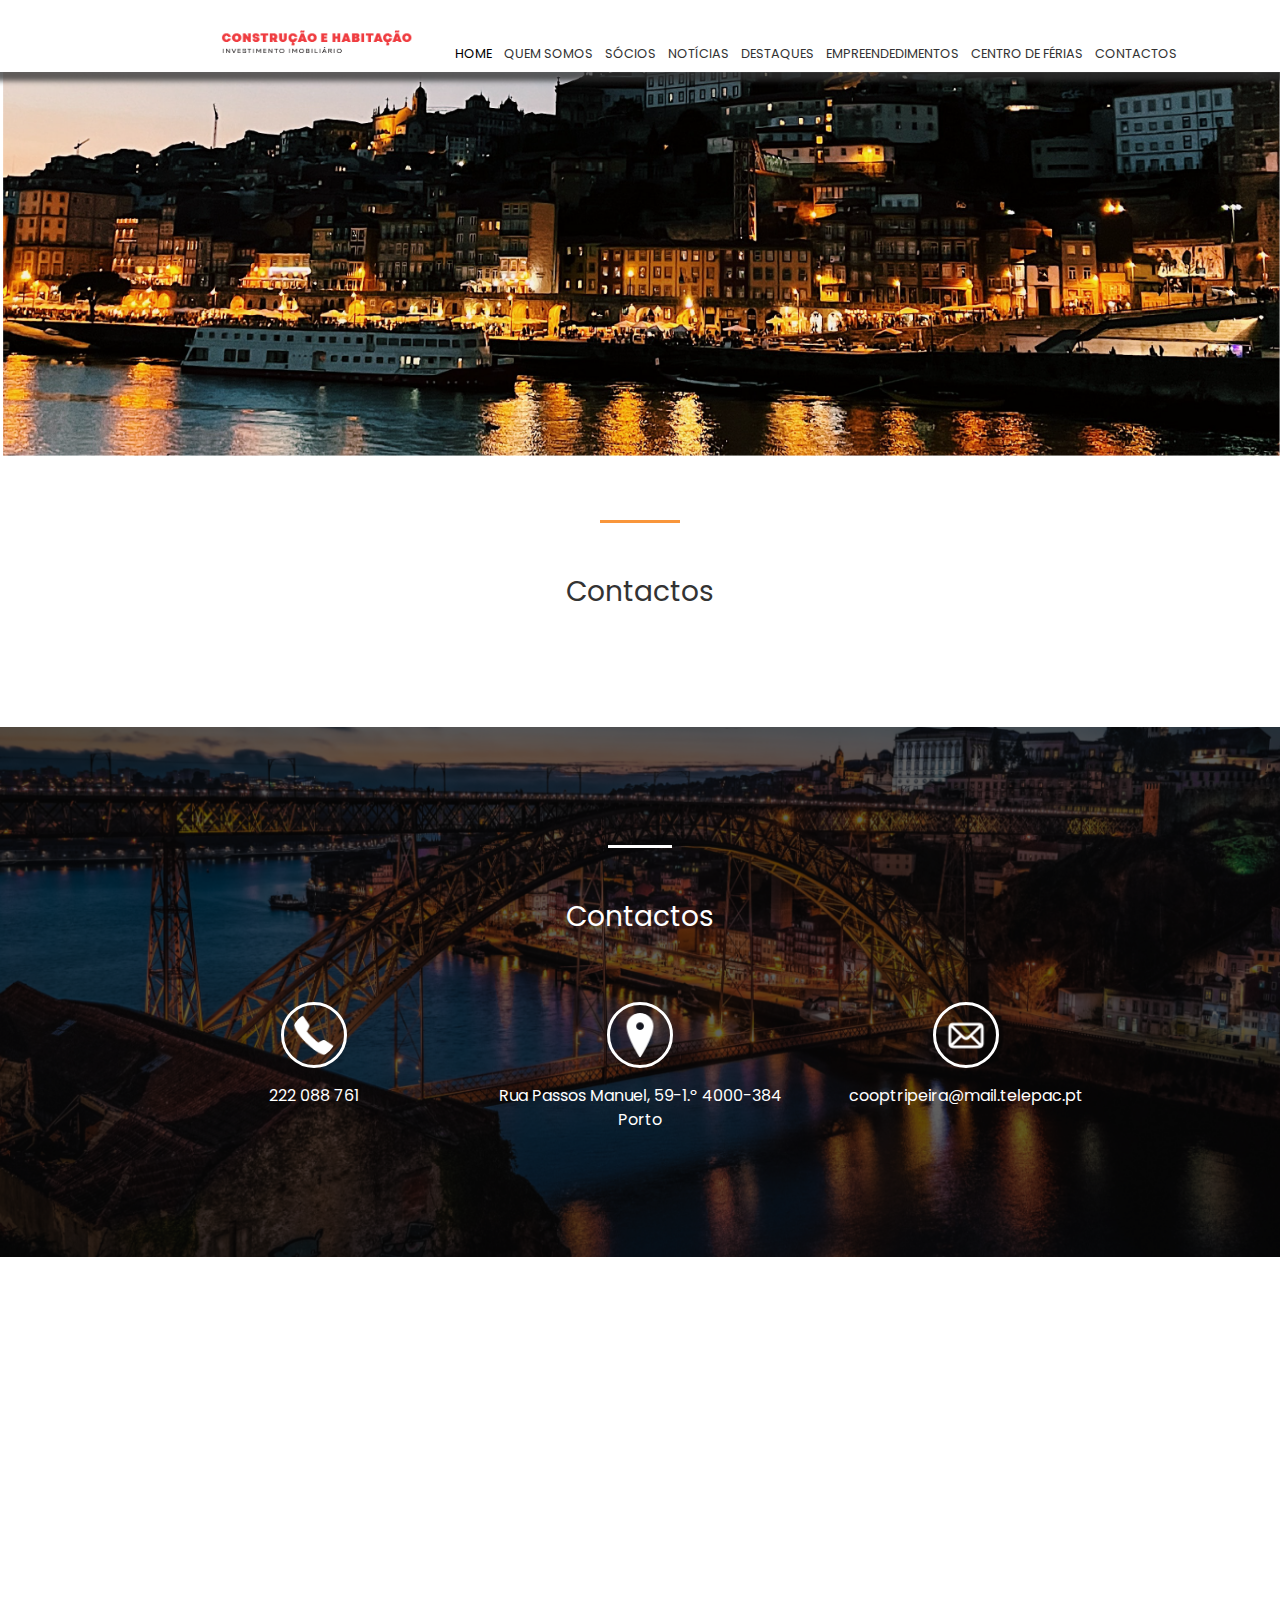
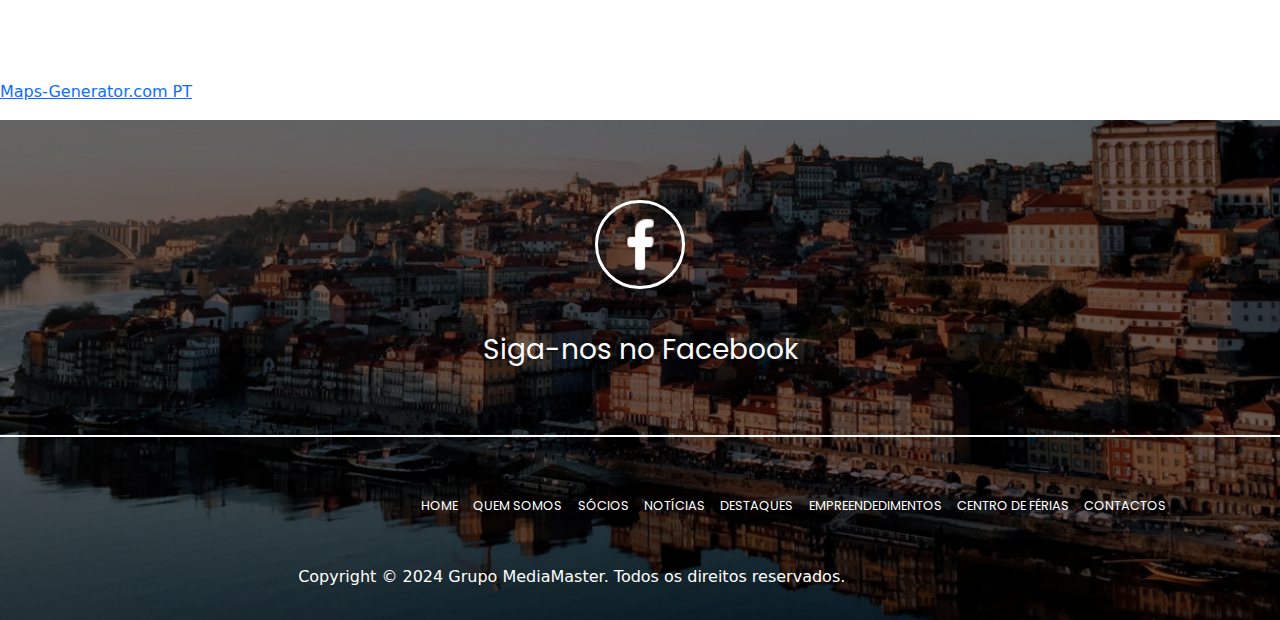
==== contactos.html @ 4e6c1565 "destaque especifico" ====
<!DOCTYPE html>
<html lang="pt">
<head>
    <meta charset="UTF-8">
    <meta name="viewport" content="width=device-width, initial-scale=1.0">
    <title>Construção e Habitação</title>

    <!-- BOOTSTRAP -->
    <link href="https://cdn.jsdelivr.net/npm/bootstrap@5.3.3/dist/css/bootstrap.min.css" rel="stylesheet" integrity="sha384-QWTKZyjpPEjISv5WaRU9OFeRpok6YctnYmDr5pNlyT2bRjXh0JMhjY6hW+ALEwIH" crossorigin="anonymous">
    <script src="https://cdn.jsdelivr.net/npm/bootstrap@5.3.3/dist/js/bootstrap.bundle.min.js" integrity="sha384-YvpcrYf0tY3lHB60NNkmXc5s9fDVZLESaAA55NDzOxhy9GkcIdslK1eN7N6jIeHz" crossorigin="anonymous"></script>

    <!-- CSS -->
    <link rel="stylesheet" href="CSS/media.css">
    <link rel="stylesheet" href="CSS/style.css">
    <link rel="stylesheet" href="fonts/fonts.css">
    <link rel="stylesheet" href="CSS/const.css">
    

    <!-- RECAPTCHA -->
    <!-- <script src="https://www.google.com/recaptcha/api.js" async defer></script> -->
    
    <!-- LOCAL JS -->
    <!-- <script src="js/main.js" defer></script> -->

</head>

<body>

    <!-- HEADER -->

    <header class="container-fluid">

        <div class="row pt-4 pb-2 nav_log">

            <div class="col-4 text-end pe-2">
                <img src="uploads/logo.png" alt="logo" class="w-50 logo">
            </div>

            <div class="col-8">

                <!-- NAVBAR -->

                <nav class="navbar navbar-expand-lg">

                    <div class="container-fluid pe-5 d-flex justify-content-center">

                        <button class="navbar-toggler" type="button" data-bs-toggle="collapse" data-bs-target="#navbarSupportedContent" aria-controls="navbarSupportedContent" aria-expanded="false" aria-label="Toggle navigation">
                            <span class="navbar-toggler-icon"></span>
                        </button>

                        <div class="collapse navbar-collapse" id="navbarSupportedContent">

                            <ul class="navbar-nav me-auto mb-2 mb-lg-0 gap-1">

                                <li class="nav-item">
                                    <a class="nav-link active upper font_cor poppins px-1" id="especial" aria-current="page" href="#">home</a>
                                </li>

                                <li class="d-block d-lg-none">
                                    <hr class="hr_empr">
                                </li>

                                <li class="nav-item">
                                    <a class="nav-link upper font_cor poppins px-1" href="#">quem somos</a>
                                </li>

                                <li class="d-block d-lg-none">
                                    <hr class="hr_empr">
                                </li>

                                <li class="nav-item">
                                    <a class="nav-link upper font_cor poppins px-1" href="#">sócios</a>
                                </li>

                                <li class="d-block d-lg-none">
                                    <hr class="hr_empr">
                                </li>

                                <li class="nav-item">
                                    <a class="nav-link upper font_cor poppins px-1" href="#">notícias</a>
                                </li>

                                <li class="d-block d-lg-none">
                                    <hr class="hr_empr">
                                </li>

                                <li class="nav-item">
                                    <a class="nav-link upper font_cor poppins px-1" href="#">destaques</a>
                                </li>

                                <li class="d-block d-lg-none">
                                    <hr class="hr_empr">
                                </li>

                                <li class="nav-item dropdown">
                                    <a class="nav-link upper font_cor poppins px-1" href="#" role="button" data-bs-toggle="dropdown" aria-expanded="false">
                                        empreendedimentos
                                    </a>
                                    <ul class="dropdown-menu">
                                        <li><a class="dropdown-item text-white upper poppins" href="#">Action</a></li>
                                        <li><hr class="dropdown-divider"></li>
                                        <li><a class="dropdown-item text-white upper poppins" href="#">Barranha - S.ª da hora matosinhos</a></li>
                                        <li><hr class="dropdown-divider"></li>
                                        <li><a class="dropdown-item text-white upper poppins" href="#">Something else here</a></li>
                                        <li><hr class="dropdown-divider"></li>
                                        <li><a class="dropdown-item text-white upper poppins" href="#">Something else here</a></li>
                                        <li><hr class="dropdown-divider"></li>
                                        <li><a class="dropdown-item text-white upper poppins" href="#">Something else here</a></li>
                                    </ul>
                                </li>

                                <li class="d-block d-lg-none">
                                    <hr class="hr_empr">
                                </li>

                                <li class="nav-item">
                                    <a class="nav-link upper font_cor poppins px-1" href="#">centro de férias</a>
                                </li>

                                <li class="d-block d-lg-none">
                                    <hr class="hr_empr">
                                </li>

                                <li class="nav-item">
                                    <a class="nav-link upper font_cor poppins px-1" href="#">contactos</a>
                                </li>

                            </ul>
                        </div>
                    </div>
                </nav>

            </div>

        </div>


        <div class="row">
            <div class="col-12 px-0">
                <img src="uploads/BannerContactos.png" alt="quem" class="imagem_banner">
            </div>
        </div>

        </div>

    </header>





    <!-- MAIN -->


    <main class="container pt-3">

        <div class="row mt-5">

            <div class="col-12">
                <hr class="hr_main">
            </div>

        </div>




        <!-- EMPREENDEDIMENTOS -->

    

        <div class="row mt-5">
            <div class="col-12 text-center poppins font-weight-bold fs-3 mb-4">
                Contactos
            </div>

            
        </div>

            
        
    </main>






    <!-- FOOTER -->

    <footer class="container-fluid">


        <!-- CONTACTOS -->

        <div class="row contactos">

            <div class="col p-0">

                <div class="row mt-3">
                    <div class="col-12">
                        <hr class="hr_footer">
                    </div>
                </div>

                <div class="row my-5">
                    <div class="col-12 text-center poppins fs-3">
                        Contactos
                    </div>
                </div>

                <div class="row contactos_2">

                    <div class="col-12 col-lg-3 text-center d-flex flex-column gap-3">
                        <div><img src="uploads/phone.png" alt="contacto" class="icon"></div>
                        <div><p class="fs-6 poppins">222 088 761</p></div>
                    </div>

                    <div class="col-12 col-lg-3 text-center d-flex flex-column gap-3">
                        <div><img src="uploads/location-2.png" alt="local" class="icon"></div>
                        <div><p class="fs-6 poppins">Rua Passos Manuel, 59-1.º 4000-384 Porto</p></div>
                    </div>

                    <div class="col-12 col-lg-3 text-center d-flex flex-column gap-3">
                        <div><img src="uploads/mail.png" alt="mail" class="icon"></div>
                        <div class="w-auto"><p class="fs-6 poppins">cooptripeira@mail.telepac.pt</p></div>
                    </div>

                </div>
                
            </div>            

        </div>


        <!-- MAPA -->

        <div class="row my-3">


            <div class="col-12 p-0 ">
                <iframe width="100%" height="400" frameborder="0" scrolling="no" marginheight="0" marginwidth="0" id="gmap_canvas" src="https://maps.google.com/maps?width=520&amp;height=400&amp;hl=en&amp;q=Rua%20Passos%20Manuel,%2059-1.%C2%BA%204000-384%20Porto%20Guimar%C3%A3es+(construcao)&amp;t=&amp;z=12&amp;ie=UTF8&amp;iwloc=B&amp;output=embed"></iframe> <a href='http://maps-generator.com/pt'>Maps-Generator.com PT</a> <script type='text/javascript' src='https://embedmaps.com/google-maps-authorization/script.js?id=fb146b59984a2fd53d3acbb8d21eb4ff0316dbcf'></script>
            </div>

        </div>



        <!-- FACEBOOK -->

        <div class="row facebook">

            <div class="col 12 p-0">


                <div class="row pt-5 pb-3">

                    <div class="col-12 text-center d-flex flex-column mt-4 pt-2">

                        <div class="mb-3"><img src="uploads/facebook.png" alt="facebook" class="fb_icon"></div>
        
                        <div class="poppins fs-3 mt-4">Siga-nos no Facebook</div>

                    </div>

                </div>

                <div class="row mt-5">
                    <hr class="col-12 hr_footer2">
                </div>

                <div class="row mt-4 d-none d-lg-block">
                    <div class="col-11 text-end nav_footer pt-3">
                        <a href="#" class="poppins upper">home</a>
                        <a href="#" class="poppins upper">quem somos</a>
                        <a href="#" class="poppins upper">sócios</a>
                        <a href="#" class="poppins upper">notícias</a>
                        <a href="#" class="poppins upper">destaques</a>
                        <a href="#" class="poppins upper">empreendedimentos</a>
                        <a href="#" class="poppins upper">centro de férias</a>
                        <a href="#" class="poppins upper">contactos</a>
                    </div>
                </div>


                <div class="row">
                    <div class="col-12 col-lg-8 mt-5 copy fs-6 text-end">
                        Copyright &copy; 2024 Grupo MediaMaster. Todos os direitos reservados. 
                    </div>
                </div>


            </div>

        </div>


    </footer>



</body>
</html>
---- CSS/media.css ----
@media all and (width < 576px) {

    .navbar-nav{
        transform: translate(-39.5vw, 16px) !important;
    }


    .carousel img{
        height: 55vw !important;
    }
}




@media all and (width < 992px) {
    
    /* header */

    #especial{
        color: white;
    }

    .logo{
        width: 90% !important;
    }

    .navbar-nav{
        position: absolute;
        z-index: 10;
        background-color: var(--cinza_33_op75);
        width: 100vw;

        transform: translate(-37vw, 16px);
    }

    .navbar-nav:active{
        position: absolute;
    }

    .navbar-nav .nav-link:hover::after, .navbar-nav .nav-link::after{
        transform: scaleX(0) !important;
    }
    
    .navbar-nav a{
        color: white !important;
    }
    
    .dropdown-divider{
        border: none;
        border-top: 2px solid white;
        width: 100%;
    }
    
    
    .hr_empr{
        margin: auto;
        border: none;
        border-top: 1px solid white;
        opacity: 1;
        width: 100%;
    }
    
    .dropdown-menu{
        border-radius: 0px;
    }
    

    .nav-item a{
        font-size: 0.7rem !important;
        padding: 7px 50px !important;
    }

    .nav-item a:hover{
        font-size: 0.9rem !important;
        font-weight: 700 !important;
    }


    .dropdown-menu{
        background-color: white !important;
    }


    .dropdown-menu a{
        color: var(--cinza_33) !important;
    }

    .dropdown-menu a:hover{
        color: var(--laranja_f9) !important;
        background-color: white !important;
        font-size: 0.7rem !important;
        font-weight: 500 !important;
    }

    .dropdown-divider{
        margin: auto !important;
        border: none;
        border-top: 1px solid var(--cinza_33) !important;
        opacity: 1;
        width: 75%;
    }

    







    
    /* CAROUSEL */


    .carousel img{
        height: 45vw;
    }

    .carousel-indicators [data-bs-target]{
        background-color: white;
        opacity: 1;
        width: 35px !important;
        height: 7px !important;
    }

    .carousel-indicators{
        margin-right: 5% !important;
        margin-left: 5% !important;
    }
    
    


    
    /* MAIN */



    /* CENTRO DE FERIAS */
    
    
    #ferias{
        width: 55% !important;
    }
    
    
    
    
    
    /* FOOTER */
    
    .contactos{
        height: 450px;
    }

    .contactos > div > div:nth-child(2){
        margin: 15px !important;
    }

    .contactos_2{
        flex-direction: column;
        align-items: center;
        row-gap: 15px;
        margin-top: 20px !important;
    }

    .hr_footer{
        width: 15%;
        margin-top: 0px !important;
    }

    .contactos_2 img{
        width: 30px;
    }


    /* FACEBOOK */

    .facebook{
        max-height: 350px;
    }

    .fb_icon{
        width: 10% !important;
    }

    .copy{
        margin-top: 0px !important;
        text-align: center !important;
    }
}
---- CSS/style.css ----
.body {
    max-width: 1600px;
}



/* NAVBAR */

main *{
    color: var(--cinza_33);
}

.nav-link{
    padding: 0px;
}

.nav-item{
    white-space: nowrap;
}

.nav-link:hover{
    font-weight: 700;
}

.navbar-nav .nav-link{
    /* border: 1px solid black; */
    transform: translate(0vw, 0.7vw);
    position: relative;
    display: inline-block;
}

.navbar-nav .nav-link::after{
    content: '';
    position: absolute;
    width: 90%;
    transform: scaleX(0);
    height: 5px;
    bottom: -6px;
    left: 3px;
    background-color: var(--cinza_33);
}

.navbar-nav .nav-link:hover::after {
    transform: scaleX(1);
}

.dropdown-menu{
    transform: translate(0.1vw, 1vw);
    border-radius: 0px;
    width: 238px;
    background-color: var(--cinza_33_op);
    padding: 0px;
}

.dropdown-menu a{
    padding: 0.9rem;
}

.dropdown-item{
    white-space: normal;
    word-wrap: break-word;
}

.dropdown-menu a:hover{
    font-size: 1rem;
    font-weight: 700;
    background-color: var(--cinza_33_op);
}

.dropdown-divider{
    height: 0;
    margin: 0px;
    overflow: hidden;
    border-top: 2px solid white;
    opacity: 1;
}


.nav_log{
    position: relative;
    z-index: 10;

    box-shadow: 0px 4px 5px 5px rgba(51, 51, 51, 0.75);
}





/* CAROUSEL */

.carousel{
    position: relative;
    z-index: 0;
}

.carousel img{
    width: 100%;
    height: 40vw;
}

.carousel-indicators [data-bs-target] {
    background-color: white;
    opacity: 1;
    width: 4vw;
    height: 0.7vw;
}

.carousel-indicators .active{
    background-color: var(--laranja_f9);
}



/* MAIN */


.hr_main{
    border: none;
    border-top: 3px solid #F9963B;
    opacity: 1;
    margin: auto;
    width: 5rem;
}


/* DESTAQUES MAIN */


.card{
    border: 1px solid black;
    border-radius: 0px;
    margin: 25px 0px;
}

.card img{
    border-radius: 0px;
}





/* CENTRO DE FERIAS */
    
    
#ferias{
    width: 35% !important;
}





/* DESTAQUES ESPECIFICO */

.botao_esp{
    text-decoration: none;
    border: 1px solid black;
    border-radius: 30px;
    font-size: 0.9rem;
}



/* FOOTER */


footer{
    max-width: 1600px;
    padding: 0px;
    margin-top: 7vw;
}


/* FOOTER CONTACTOS */

.contactos{
    height: 530px;
    background-image: url('../uploads/FooterContactos.png');
    background-position: center;
    background-repeat: no-repeat;
    background-size: cover;
    color: white;
}

.contactos > div:nth-child(1){
    background-color: rgba(0, 0, 0, 0.6);
}

.contactos > div > div:nth-child(3){
    margin-top: 5vw;
}




/* FOOTER FACEBOOK + NAV */

.facebook{
    background-image: url('../uploads/FooterFacebook.png');
    background-position: center;
    background-repeat: no-repeat;
    background-size: cover;
    height: 500px;
    color: white;
}

.facebook > div:nth-child(1){
    background-color: rgba(0, 0, 0, 0.6);
}

.facebook a{
    font-size: 1vw;
}

.hr_footer2{
    border: none;
    border-top: 2px solid white;
    opacity: 1;
}
---- fonts/fonts.css ----
@font-face {
    font-family: 'Poppins';
    src: url('Poppins-Regular.eot');
    src: url('Poppins-Regular.eot?#iefix') format('embedded-opentype'),
        url('Poppins-Regular.woff2') format('woff2'),
        url('Poppins-Regular.woff') format('woff'),
        url('Poppins-Regular.ttf') format('truetype'),
        url('Poppins-Regular.svg#Poppins-Regular') format('svg');
    font-weight: normal;
    font-style: normal;
    font-display: swap;
}
---- CSS/const.css ----
:root{
    --cinza_33: #333333;
    --cinza_33_op: #333333e8;
    --cinza_33_op75: #333333bf;
    --branco_ff: #FFFFFF;
    --laranja_f9: #F9963B;
    --preto_op: #000000cc;
}


.upper{
    text-transform: uppercase;
}

.nav-item a{
    font-size: 1vw;
}

.font_cor{
    color: var(--cinza_33);
}

.poppins{
    font-family: 'Poppins';
}

.titulo{
    font-weight: 800;
}


.vermais_main{
    border: 2px solid black;
    white-space: nowrap;
    border-radius: 20px;
    font-size: 1rem;
    margin-top: 25px;
}

.vermais_main:hover, .card-body a:hover, .botao_esp:hover{
    background-color: black;
    color: white;
}

.titulo_card{
    font-weight: 500;
    font-size: 1.5rem;
}

.texto_card{
    font-size: 1.1rem;
    margin-top: 1.5rem;
}

.ver_mais_destaques{
    border: 2px solid black;
    border-radius: 20px;
    background-color: white;
    transform: translate(0px, 35px);
    font-size: 0.8rem;
}





/* header */

.imagem_banner{
    width: 100%;
    height: 30vw;
}







/* footer */
.icon{
    width: 22%;
    padding: 0.6vw;
    border: 3px solid white;
    border-radius: 50%;
}

.hr_footer{
    border: none;
    border-top: 3px solid white;
    opacity: 1;
    margin: auto;
    margin-top: 8vw;
    width: 5%;
}


.contactos_2{
    text-align: center;
    display: flex;
    justify-content: center;
}


.fb_icon{
    width: 7vw;
    padding: 0.9vw;
    border: 3px solid white;
    border-radius: 50%;
}

.nav_footer a{
    text-decoration: none;
    color: white;
    font-weight: lighter;
    padding: 0vw 0.4vw;
}

.nav_footer a:hover{
    color: var(--laranja_f9);
}
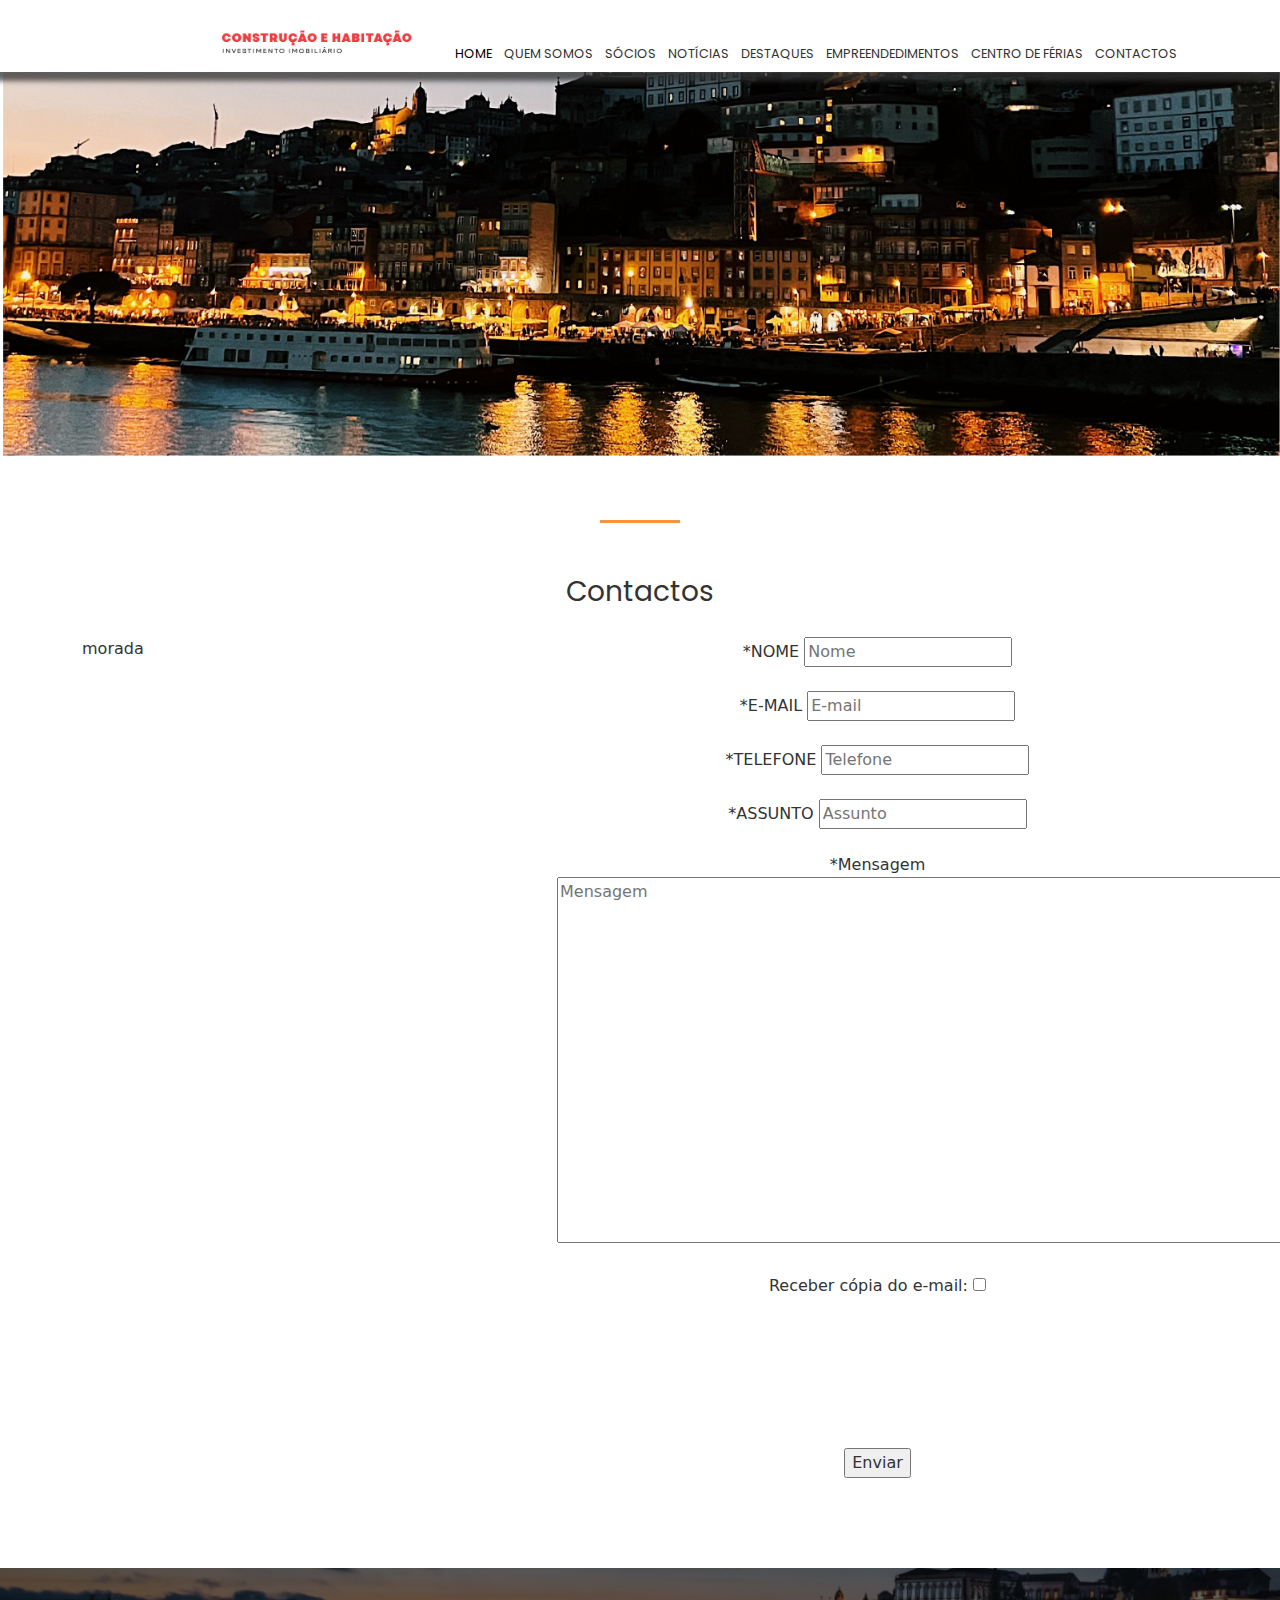
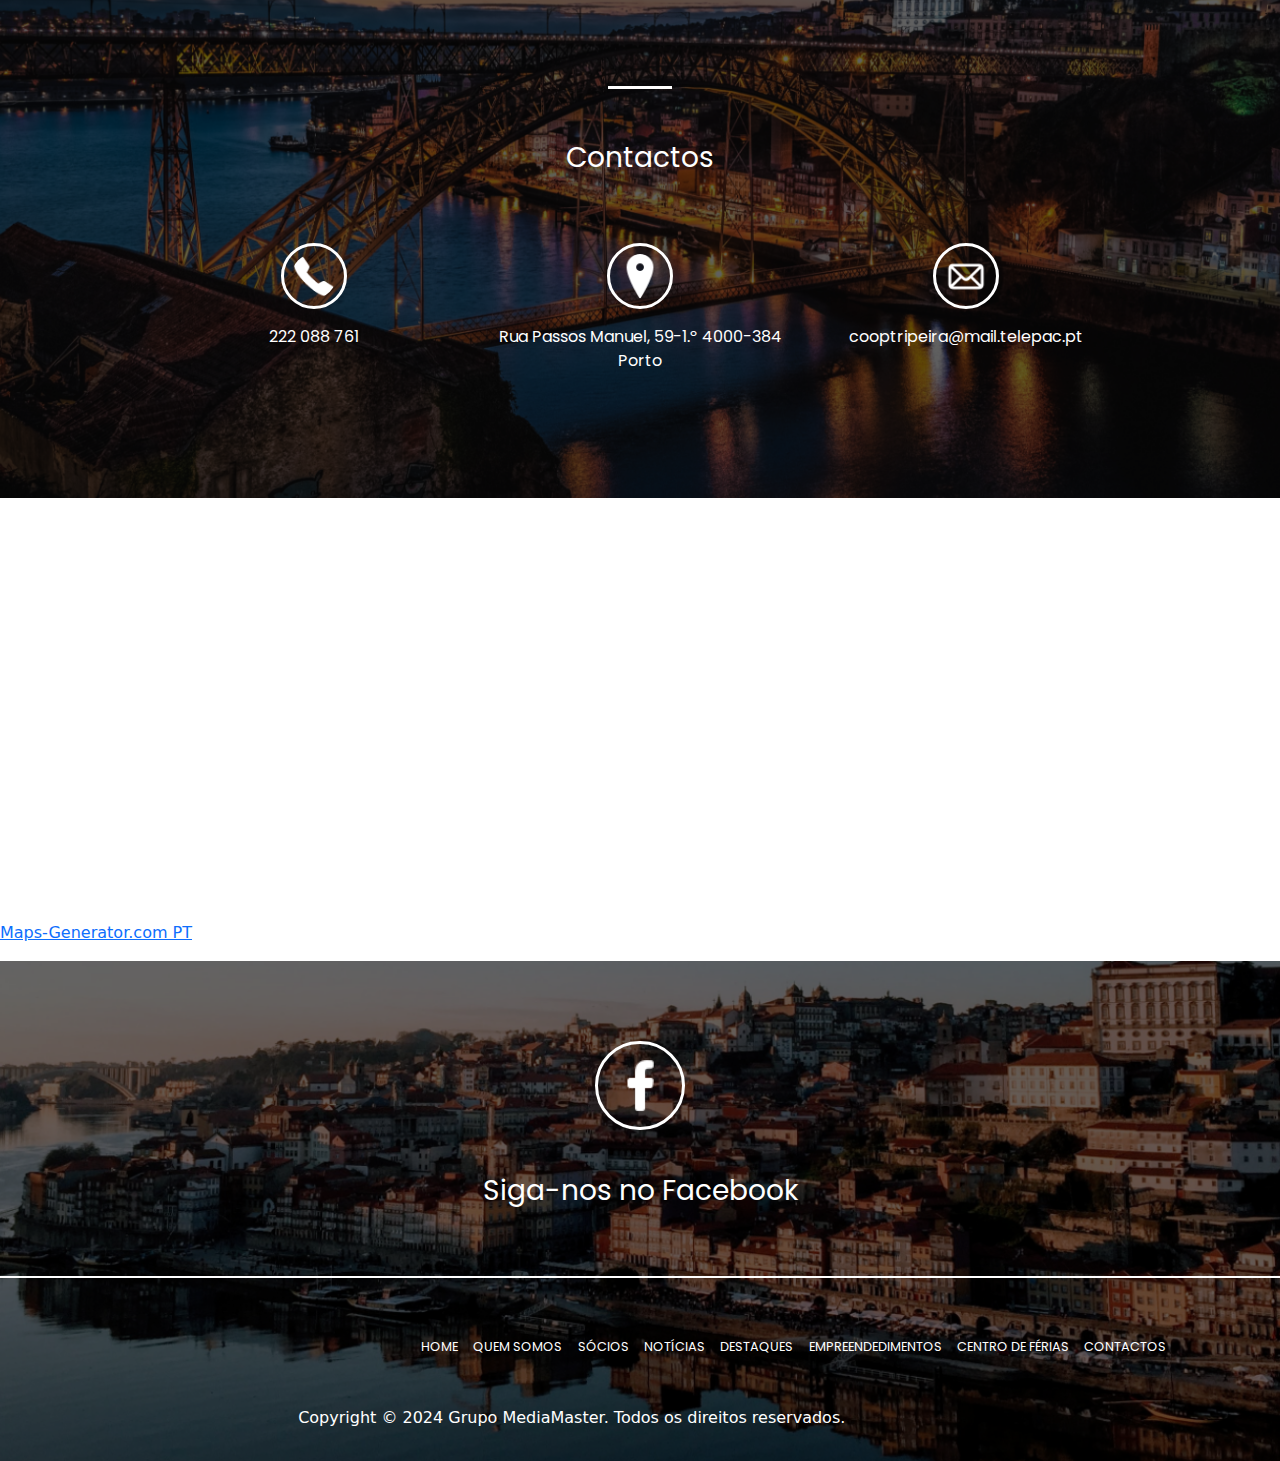
==== commit b40bb655: "contactos" ====
--- a/contactos.html
+++ b/contactos.html
@@ -170,12 +170,68 @@
     
 
         <div class="row mt-5">
+
             <div class="col-12 text-center poppins font-weight-bold fs-3 mb-4">
                 Contactos
             </div>
 
-            
-        </div>
+        </div>
+
+        <div class="row">
+
+            <div class="col-5">
+                morada
+            </div>
+
+
+
+            <div class="col-7">
+                <form class="col-12 text-center" method="post">
+
+                    <label for="nome">*NOME</label>
+                    <input type="text" name="nome" placeholder="Nome" required="">
+
+                    <br><br>
+
+                    <label for="nome">*E-MAIL</label>
+                    <input type="email" name="email" placeholder="E-mail" required="">
+
+                    <br><br>
+
+                    <label for="nome">*TELEFONE</label>
+                    <input type="text" name="telefone" placeholder="Telefone" required="">
+                    
+                    <br><br>
+
+                    <label for="nome">*ASSUNTO</label>
+                    <input type="text" name="assunto" placeholder="Assunto" required="">
+
+                    <br><br>
+
+                    <label for="nome">*Mensagem</label>
+                    <textarea name="mensagem" placeholder="Mensagem" cols="90" rows="15" required=""></textarea>
+
+                    <br><br>
+
+                    <label for="copia">Receber cópia do e-mail: </label>
+                    <input type="checkbox" name="copia" value="sim">
+
+                    <br><br>
+
+                    <div class="d-flex justify-content-center">
+                      <div class="g-recaptcha" data-sitekey="meta sua chave do site aqui"><div style="width: 304px; height: 78px;"><div><iframe title="reCAPTCHA" width="304" height="78" role="presentation" name="a-h7jgx4ukr3x8" frameborder="0" scrolling="no" sandbox="allow-forms allow-popups allow-same-origin allow-scripts allow-top-navigation allow-modals allow-popups-to-escape-sandbox allow-storage-access-by-user-activation" src="https://www.google.com/recaptcha/api2/anchor?ar=1&amp;k=meta%20sua%20chave%20do%20site%20aqui&amp;co=aHR0cDovL2xvY2FsaG9zdDo4MA..&amp;hl=pt-PT&amp;v=Xv-KF0LlBu_a0FJ9I5YSlX5m&amp;size=normal&amp;cb=m3prtrvo9f9m"></iframe></div><textarea id="g-recaptcha-response" name="g-recaptcha-response" class="g-recaptcha-response" style="width: 250px; height: 40px; border: 1px solid rgb(193, 193, 193); margin: 10px 25px; padding: 0px; resize: none; display: none;"></textarea></div><iframe style="display: none;"></iframe></div>
+                    </div>
+
+                    <br><br>
+                    
+                    <input type="submit" value="Enviar">
+
+                    
+                </form>
+            </div>
+        </div>
+
+        
 
             
         
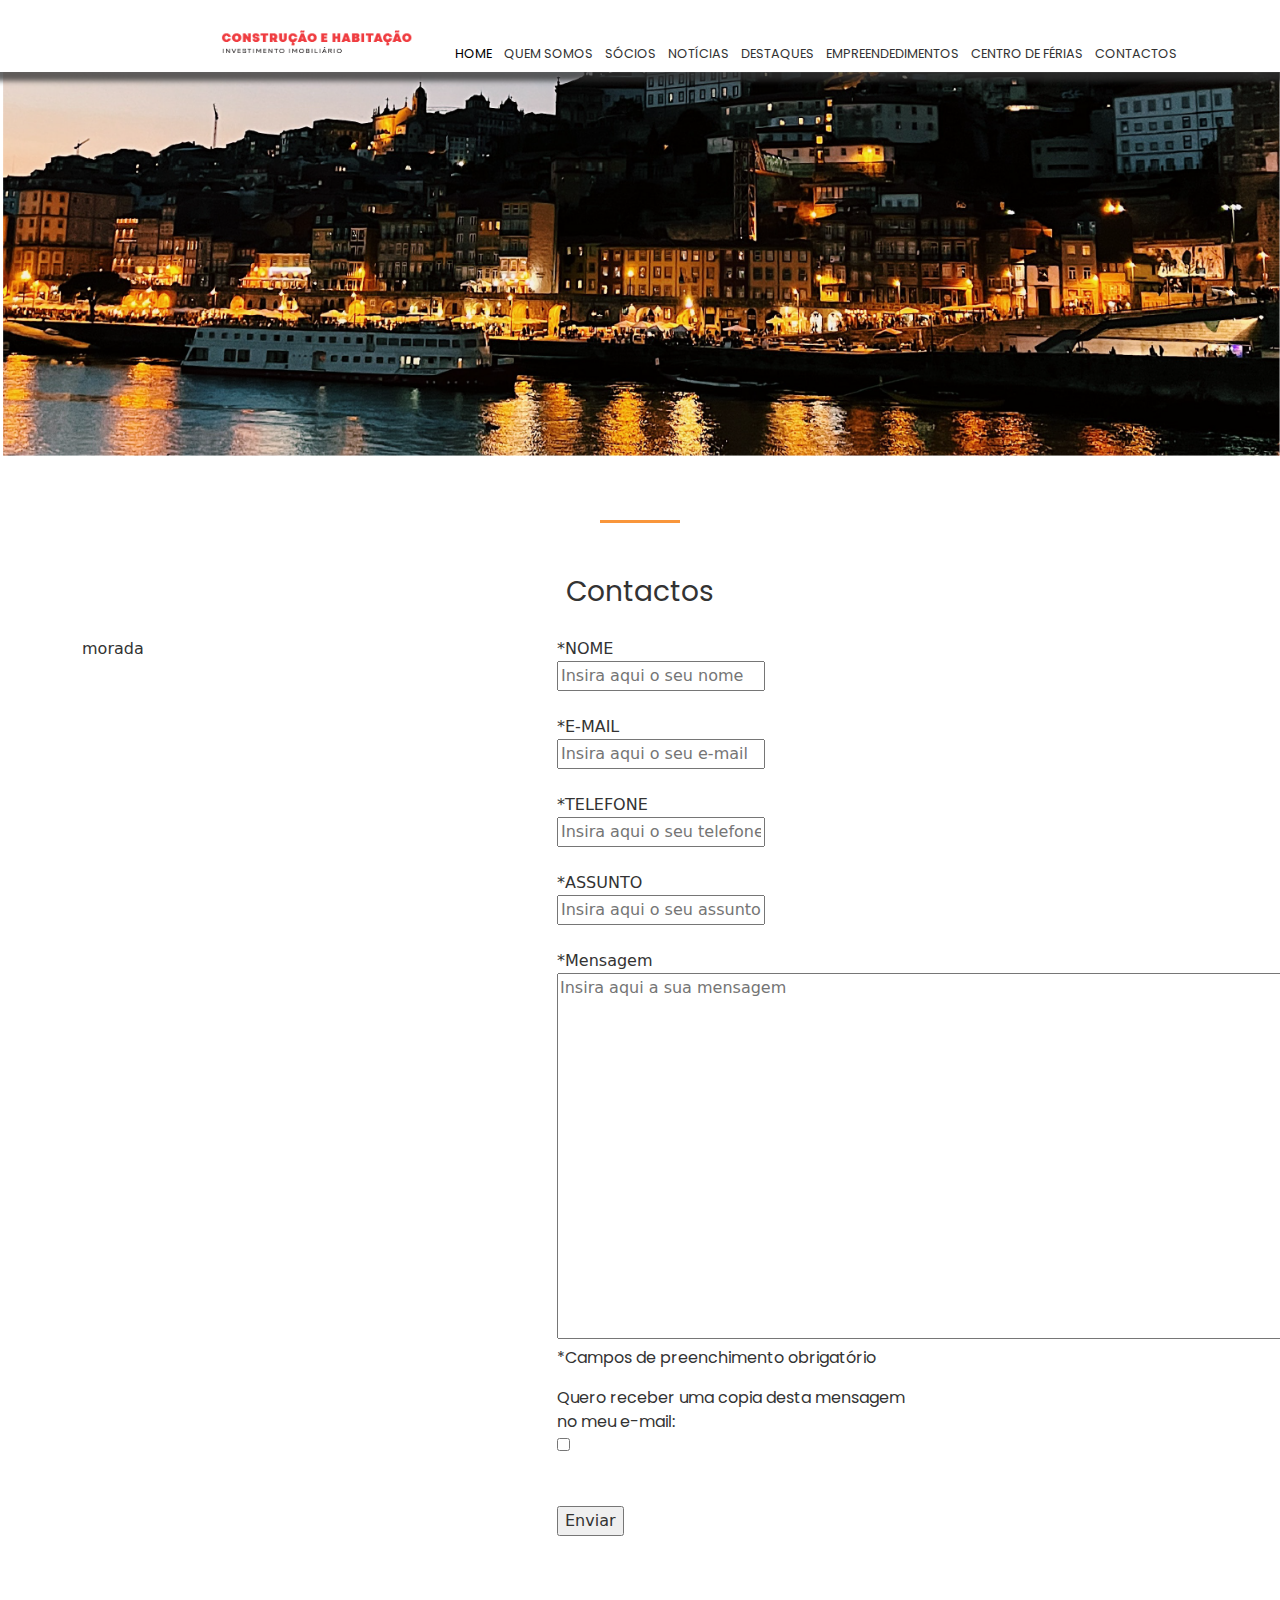
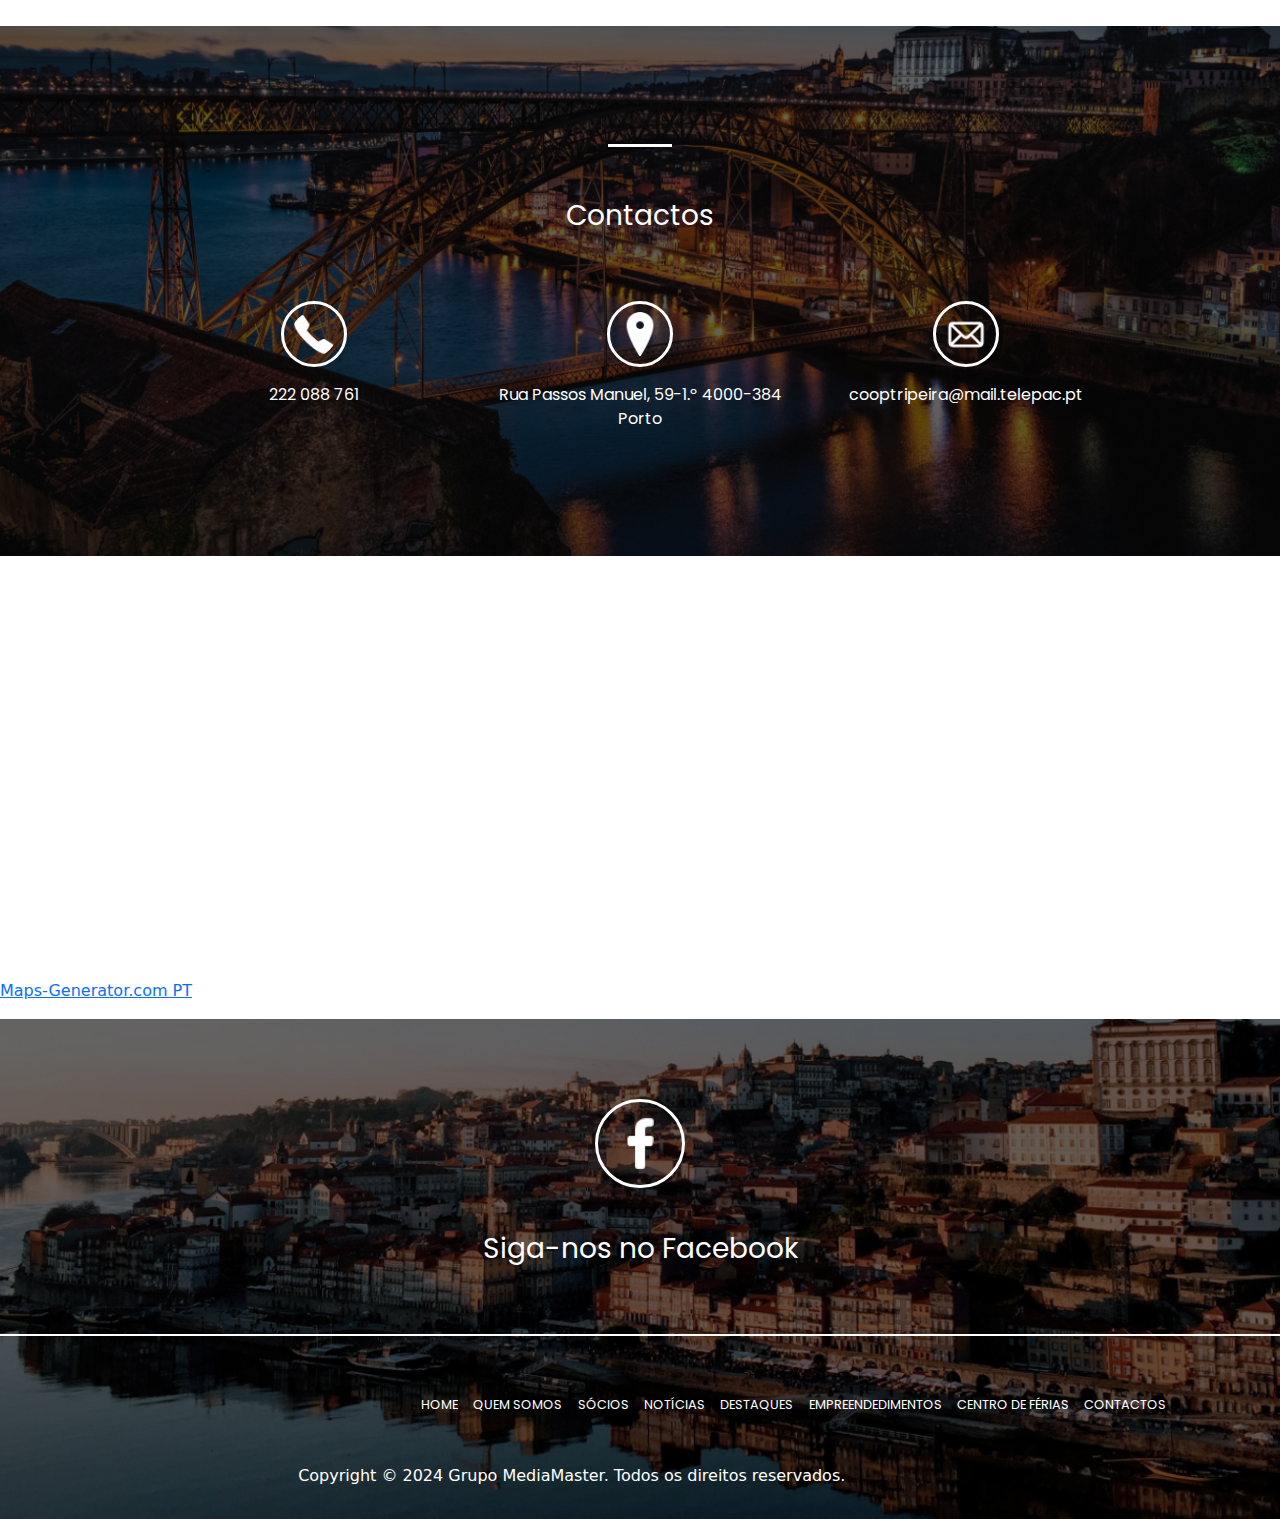
==== commit 25bb4e65: "con" ====
--- a/contactos.html
+++ b/contactos.html
@@ -165,7 +165,7 @@
 
 
 
-        <!-- EMPREENDEDIMENTOS -->
+        <!-- CONTACTOS -->
 
     
 
@@ -186,40 +186,56 @@
 
 
             <div class="col-7">
-                <form class="col-12 text-center" method="post">
+                <form method="post">
 
                     <label for="nome">*NOME</label>
-                    <input type="text" name="nome" placeholder="Nome" required="">
+                    <br>
+                    <input type="text" name="nome" placeholder="Insira aqui o seu nome" required>
 
                     <br><br>
 
                     <label for="nome">*E-MAIL</label>
-                    <input type="email" name="email" placeholder="E-mail" required="">
+                    <br>
+                    <input type="email" name="email" placeholder="Insira aqui o seu e-mail" required>
 
                     <br><br>
 
                     <label for="nome">*TELEFONE</label>
-                    <input type="text" name="telefone" placeholder="Telefone" required="">
+                    <br>
+                    <input type="text" name="telefone" placeholder="Insira aqui o seu telefone" required>
                     
                     <br><br>
 
                     <label for="nome">*ASSUNTO</label>
-                    <input type="text" name="assunto" placeholder="Assunto" required="">
+                    <br>
+                    <input type="text" name="assunto" placeholder="Insira aqui o seu assunto" required>
 
                     <br><br>
 
                     <label for="nome">*Mensagem</label>
-                    <textarea name="mensagem" placeholder="Mensagem" cols="90" rows="15" required=""></textarea>
-
-                    <br><br>
-
-                    <label for="copia">Receber cópia do e-mail: </label>
-                    <input type="checkbox" name="copia" value="sim">
-
-                    <br><br>
-
-                    <div class="d-flex justify-content-center">
-                      <div class="g-recaptcha" data-sitekey="meta sua chave do site aqui"><div style="width: 304px; height: 78px;"><div><iframe title="reCAPTCHA" width="304" height="78" role="presentation" name="a-h7jgx4ukr3x8" frameborder="0" scrolling="no" sandbox="allow-forms allow-popups allow-same-origin allow-scripts allow-top-navigation allow-modals allow-popups-to-escape-sandbox allow-storage-access-by-user-activation" src="https://www.google.com/recaptcha/api2/anchor?ar=1&amp;k=meta%20sua%20chave%20do%20site%20aqui&amp;co=aHR0cDovL2xvY2FsaG9zdDo4MA..&amp;hl=pt-PT&amp;v=Xv-KF0LlBu_a0FJ9I5YSlX5m&amp;size=normal&amp;cb=m3prtrvo9f9m"></iframe></div><textarea id="g-recaptcha-response" name="g-recaptcha-response" class="g-recaptcha-response" style="width: 250px; height: 40px; border: 1px solid rgb(193, 193, 193); margin: 10px 25px; padding: 0px; resize: none; display: none;"></textarea></div><iframe style="display: none;"></iframe></div>
+                    <br>
+                    <textarea name="mensagem" placeholder="Insira aqui a sua mensagem" cols="90" rows="15" required></textarea>
+
+
+                    <div class="row">
+
+                        <div class="col-7">
+
+                            <p class="poppins">*Campos de preenchimento obrigatório</p>
+
+                            <label for="copia" class="poppins">Quero receber uma copia desta mensagem no meu e-mail: </label>
+                            <input type="checkbox" name="copia" value="sim">
+
+                        </div>
+
+                        <div class="col-5">
+
+                            <div class="d-flex justify-content-center">
+                                <div class="g-recaptcha" data-sitekey="meta sua chave do site aqui"><div style="width: 304px; height: 78px;"><div><iframe title="reCAPTCHA" width="304" height="78" role="presentation" name="a-h7jgx4ukr3x8" frameborder="0" scrolling="no" sandbox="allow-forms allow-popups allow-same-origin allow-scripts allow-top-navigation allow-modals allow-popups-to-escape-sandbox allow-storage-access-by-user-activation" src="https://www.google.com/recaptcha/api2/anchor?ar=1&amp;k=meta%20sua%20chave%20do%20site%20aqui&amp;co=aHR0cDovL2xvY2FsaG9zdDo4MA..&amp;hl=pt-PT&amp;v=Xv-KF0LlBu_a0FJ9I5YSlX5m&amp;size=normal&amp;cb=m3prtrvo9f9m"></iframe></div><textarea id="g-recaptcha-response" name="g-recaptcha-response" class="g-recaptcha-response" style="width: 250px; height: 40px; border: 1px solid rgb(193, 193, 193); margin: 10px 25px; padding: 0px; resize: none; display: none;"></textarea></div><iframe style="display: none;"></iframe></div>
+                            </div>
+
+                        </div>
+
                     </div>
 
                     <br><br>
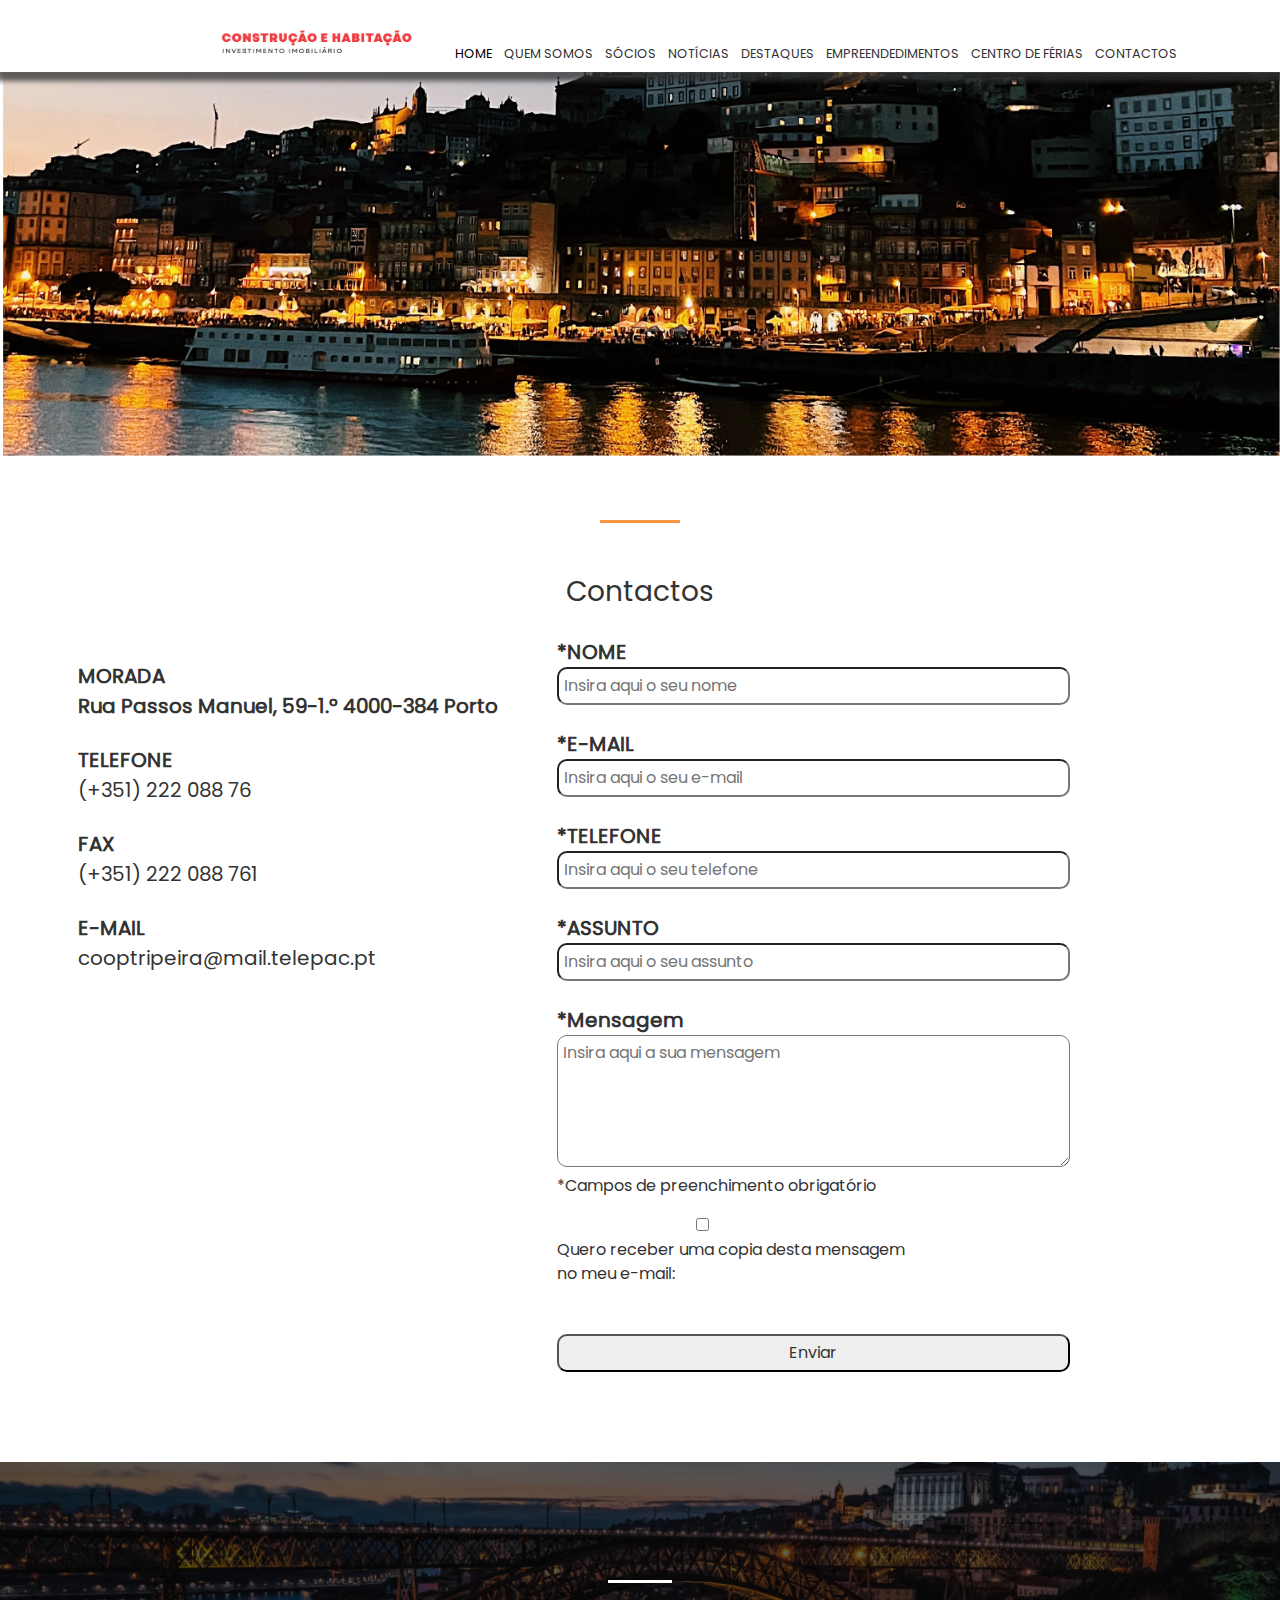
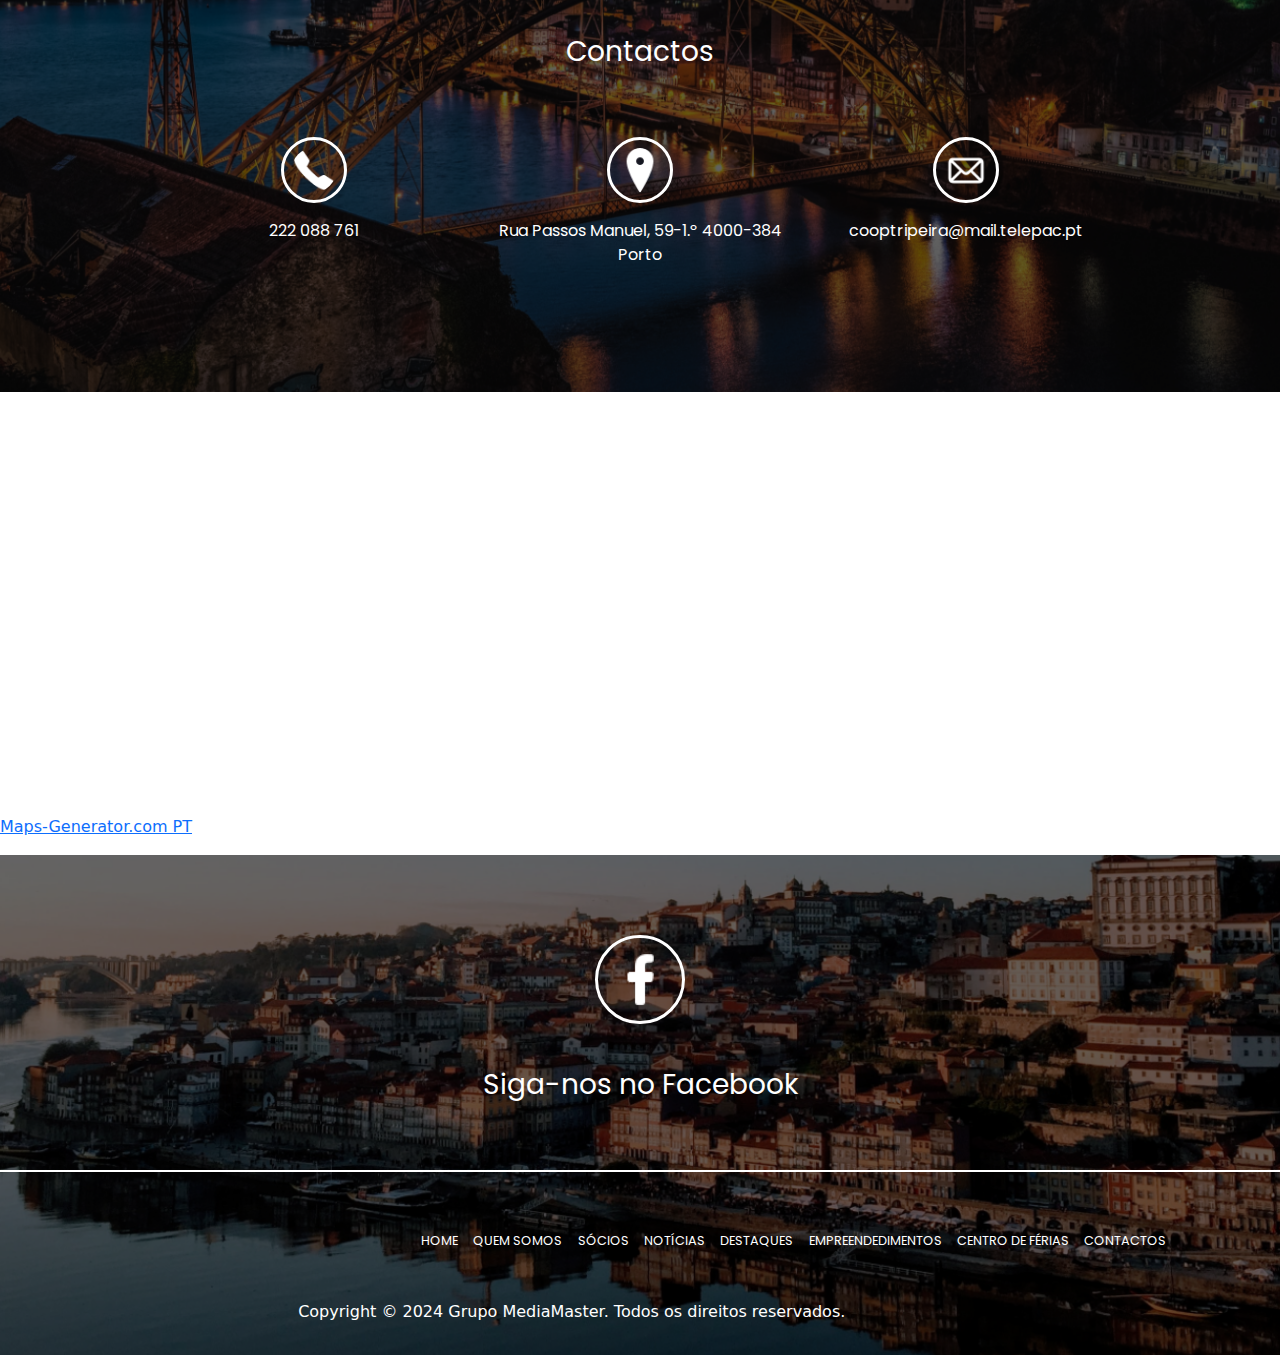
==== commit 703860f7: "recaptcha" ====
--- a/contactos.html
+++ b/contactos.html
@@ -17,10 +17,10 @@
     
 
     <!-- RECAPTCHA -->
-    <!-- <script src="https://www.google.com/recaptcha/api.js" async defer></script> -->
+    <script src="https://www.google.com/recaptcha/api.js" async defer></script>
     
     <!-- LOCAL JS -->
-    <!-- <script src="js/main.js" defer></script> -->
+    <script src="js/main.js" defer></script>
 
 </head>
 
@@ -179,59 +179,95 @@
 
         <div class="row">
 
-            <div class="col-5">
-                morada
-            </div>
-
-
-
-            <div class="col-7">
-                <form method="post">
-
-                    <label for="nome">*NOME</label>
+            <div class="col-5 d-flex flex-column poppins fw-semibold fs-5 gap-4 p-2">
+
+                <div class="mt-3">
+
+                    <span class="upper">morada</span> 
+                    <br>
+                    Rua Passos Manuel, 59-1.º 4000-384 Porto
+
+                </div>
+
+                <div>
+
+                    <span class="upper">telefone</span>
+                    <br>
+                    <span class="fw-normal">(+351) 222 088 76</span>
+
+                </div>
+
+                <div>
+
+                    <span class="upper">fax</span>
+                    <br>
+                    <span class="fw-normal">(+351) 222 088 761</span>
+
+                </div>
+
+
+                <div>
+
+                    <span class="upper">e-mail</span>
+                    <br>
+                    <span class="fw-normal">cooptripeira@mail.telepac.pt</span>
+
+                </div>
+
+            </div>
+
+
+
+            <div class="col-7 poppins">
+                <form method="post" class="fw-semibold input_contactos">
+
+                    <label for="nome" class="fs-5">*NOME</label>
                     <br>
                     <input type="text" name="nome" placeholder="Insira aqui o seu nome" required>
 
                     <br><br>
 
-                    <label for="nome">*E-MAIL</label>
+                    <label for="e-mail" class="fs-5">*E-MAIL</label>
                     <br>
                     <input type="email" name="email" placeholder="Insira aqui o seu e-mail" required>
 
                     <br><br>
 
-                    <label for="nome">*TELEFONE</label>
+                    <label for="telefone" class="fs-5">*TELEFONE</label>
                     <br>
                     <input type="text" name="telefone" placeholder="Insira aqui o seu telefone" required>
                     
                     <br><br>
 
-                    <label for="nome">*ASSUNTO</label>
+                    <label for="assunto" class="fs-5">*ASSUNTO</label>
                     <br>
                     <input type="text" name="assunto" placeholder="Insira aqui o seu assunto" required>
 
                     <br><br>
 
-                    <label for="nome">*Mensagem</label>
-                    <br>
-                    <textarea name="mensagem" placeholder="Insira aqui a sua mensagem" cols="90" rows="15" required></textarea>
+                    <label for="mensagem" class="fs-5">*Mensagem</label>
+                    <br>
+                    <textarea name="mensagem" placeholder="Insira aqui a sua mensagem" rows="5" required></textarea>
 
 
                     <div class="row">
 
-                        <div class="col-7">
+                        <div class="col-7 fw-light">
 
                             <p class="poppins">*Campos de preenchimento obrigatório</p>
 
+
+
+                            <input type="checkbox" name="copia" value="sim">
                             <label for="copia" class="poppins">Quero receber uma copia desta mensagem no meu e-mail: </label>
-                            <input type="checkbox" name="copia" value="sim">
+                            
 
                         </div>
 
                         <div class="col-5">
 
                             <div class="d-flex justify-content-center">
-                                <div class="g-recaptcha" data-sitekey="meta sua chave do site aqui"><div style="width: 304px; height: 78px;"><div><iframe title="reCAPTCHA" width="304" height="78" role="presentation" name="a-h7jgx4ukr3x8" frameborder="0" scrolling="no" sandbox="allow-forms allow-popups allow-same-origin allow-scripts allow-top-navigation allow-modals allow-popups-to-escape-sandbox allow-storage-access-by-user-activation" src="https://www.google.com/recaptcha/api2/anchor?ar=1&amp;k=meta%20sua%20chave%20do%20site%20aqui&amp;co=aHR0cDovL2xvY2FsaG9zdDo4MA..&amp;hl=pt-PT&amp;v=Xv-KF0LlBu_a0FJ9I5YSlX5m&amp;size=normal&amp;cb=m3prtrvo9f9m"></iframe></div><textarea id="g-recaptcha-response" name="g-recaptcha-response" class="g-recaptcha-response" style="width: 250px; height: 40px; border: 1px solid rgb(193, 193, 193); margin: 10px 25px; padding: 0px; resize: none; display: none;"></textarea></div><iframe style="display: none;"></iframe></div>
+                                <div class="g-recaptcha" data-sitekey="meta sua chave do site aqui"><div><div><iframe title="reCAPTCHA" width="304" height="78" role="presentation" name="a-h7jgx4ukr3x8" frameborder="0" scrolling="no" sandbox="allow-forms allow-popups allow-same-origin allow-scripts allow-top-navigation allow-modals allow-popups-to-escape-sandbox allow-storage-access-by-user-activation" src="https://www.google.com/recaptcha/api2/anchor?ar=1&amp;k=meta%20sua%20chave%20do%20site%20aqui&amp;co=aHR0cDovL2xvY2FsaG9zdDo4MA..&amp;hl=pt-PT&amp;v=Xv-KF0LlBu_a0FJ9I5YSlX5m&amp;size=normal&amp;cb=m3prtrvo9f9m"></iframe></div><textarea id="g-recaptcha-response" name="g-recaptcha-response" class="g-recaptcha-response" style="width: 250px; height: 40px; border: 1px solid rgb(193, 193, 193); margin: 10px 25px; padding: 0px; resize: none; display: none;"></textarea></div><iframe style="display: none;"></iframe></div>
                             </div>
 
                         </div>
--- a/CSS/const.css
+++ b/CSS/const.css
@@ -74,6 +74,15 @@
 
 
 
+/* MAIN */
+
+.input_contactos input, .input_contactos textarea{
+    border-radius: 10px;
+    width: 80%;
+    padding: 5px;
+}
+
+
 
 
 
